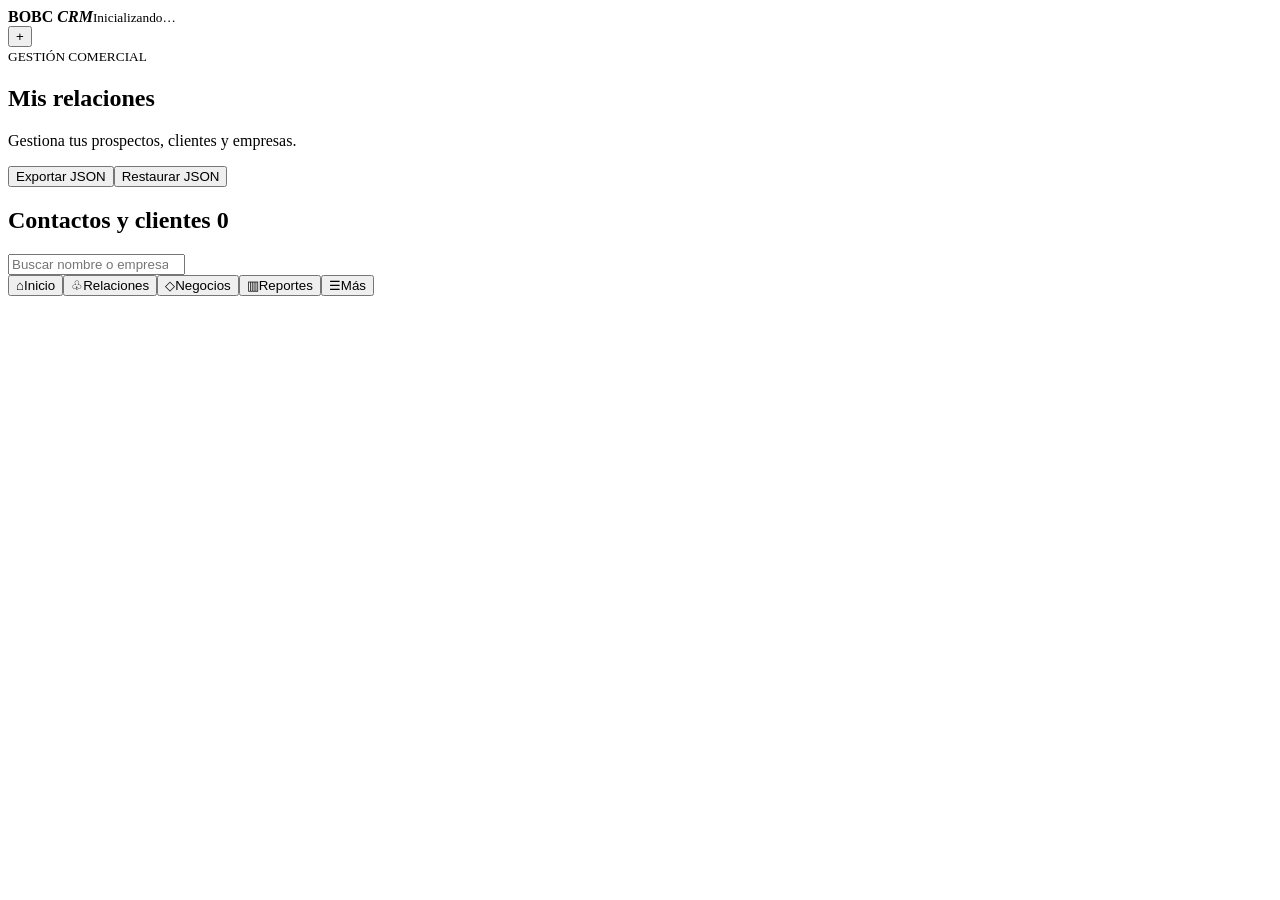
==== docs/bobc-crm/index.html @ 78365a8c "Publicar BOBC CRM web en GitHub Pages: index.html" ====
<!doctype html><html lang="es"><head><meta charset="utf-8"><meta name="viewport" content="width=device-width,initial-scale=1,viewport-fit=cover"><meta name="theme-color" content="#173B61"><title>BOBC CRM Web</title><link rel="stylesheet" href="./css/theme.css"></head><body><div class="app"><header><div><strong class="brand">BOBC <em>CRM</em></strong><small id="status">Inicializando…</small></div><button id="new" class="add" aria-label="Nuevo cliente">+</button></header><main><section class="hero"><small>GESTIÓN COMERCIAL</small><h1>Mis relaciones</h1><p>Gestiona tus prospectos, clientes y empresas.</p><div class="actions"><button id="backup">Exportar JSON</button><button id="import">Restaurar JSON</button><input type="file" id="file" accept="application/json,.json" hidden></div></section><section id="relPanel"><div class="list-head"><h2>Contactos y clientes <span id="count">0</span></h2></div><input id="search" type="search" placeholder="Buscar nombre o empresa…" aria-label="Buscar"><div id="records"></div></section><section id="placeholder" hidden><h2 id="placeholderTitle">Módulo</h2><p>El modelo de datos está preparado. Esta pantalla se agregará en una siguiente fase.</p></section></main><nav aria-label="Navegación"><button data-tab="inicio">⌂<span>Inicio</span></button><button data-tab="relaciones" class="active">♧<span>Relaciones</span></button><button data-tab="comercial">◇<span>Negocios</span></button><button data-tab="reportes">▥<span>Reportes</span></button><button data-tab="mas">☰<span>Más</span></button></nav></div><dialog id="dialog"><form id="form"><h2>Nuevo registro</h2><label>Nombre o empresa<input id="personName" required maxlength="200"></label><label>Tipo<select id="personType"><option value="PERSON">Persona</option><option value="ORGANIZATION">Empresa</option></select></label><label>Estado<select id="personStage"><option value="LEAD">Prospecto</option><option value="CUSTOMER">Cliente</option></select></label><div class="dialog-actions"><button type="button" id="cancel">Cancelar</button><button class="primary">Guardar</button></div></form></dialog><div id="notice" role="status" aria-live="polite"></div><script type="module" src="./js/app.js"></script></body></html>
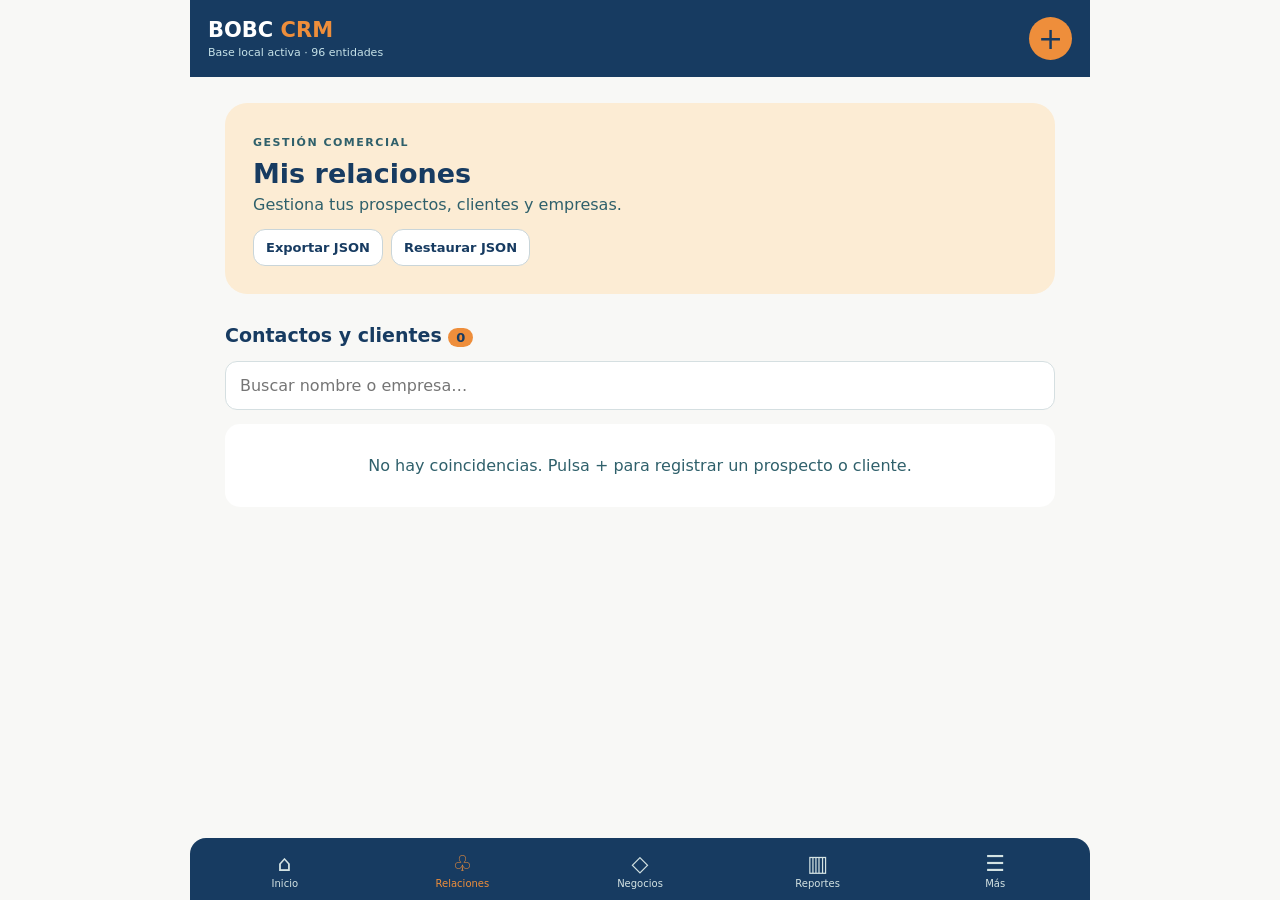
==== commit 309278c9: "BOBC CRM v0.4: montar interfaz de módulos" ====
--- a/docs/bobc-crm/index.html
+++ b/docs/bobc-crm/index.html
@@ -1 +1 @@
-<!doctype html><html lang="es"><head><meta charset="utf-8"><meta name="viewport" content="width=device-width,initial-scale=1,viewport-fit=cover"><meta name="theme-color" content="#173B61"><title>BOBC CRM Web</title><link rel="stylesheet" href="./css/theme.css"></head><body><div class="app"><header><div><strong class="brand">BOBC <em>CRM</em></strong><small id="status">Inicializando…</small></div><button id="new" class="add" aria-label="Nuevo cliente">+</button></header><main><section class="hero"><small>GESTIÓN COMERCIAL</small><h1>Mis relaciones</h1><p>Gestiona tus prospectos, clientes y empresas.</p><div class="actions"><button id="backup">Exportar JSON</button><button id="import">Restaurar JSON</button><input type="file" id="file" accept="application/json,.json" hidden></div></section><section id="relPanel"><div class="list-head"><h2>Contactos y clientes <span id="count">0</span></h2></div><input id="search" type="search" placeholder="Buscar nombre o empresa…" aria-label="Buscar"><div id="records"></div></section><section id="placeholder" hidden><h2 id="placeholderTitle">Módulo</h2><p>El modelo de datos está preparado. Esta pantalla se agregará en una siguiente fase.</p></section></main><nav aria-label="Navegación"><button data-tab="inicio">⌂<span>Inicio</span></button><button data-tab="relaciones" class="active">♧<span>Relaciones</span></button><button data-tab="comercial">◇<span>Negocios</span></button><button data-tab="reportes">▥<span>Reportes</span></button><button data-tab="mas">☰<span>Más</span></button></nav></div><dialog id="dialog"><form id="form"><h2>Nuevo registro</h2><label>Nombre o empresa<input id="personName" required maxlength="200"></label><label>Tipo<select id="personType"><option value="PERSON">Persona</option><option value="ORGANIZATION">Empresa</option></select></label><label>Estado<select id="personStage"><option value="LEAD">Prospecto</option><option value="CUSTOMER">Cliente</option></select></label><div class="dialog-actions"><button type="button" id="cancel">Cancelar</button><button class="primary">Guardar</button></div></form></dialog><div id="notice" role="status" aria-live="polite"></div><script type="module" src="./js/app.js"></script></body></html>+<!doctype html><html lang="es"><head><meta charset="utf-8"><meta name="viewport" content="width=device-width,initial-scale=1,viewport-fit=cover"><meta name="theme-color" content="#173B61"><title>BOBC CRM Web</title><link rel="stylesheet" href="./css/theme.css"></head><body><div class="app"><header><div><strong class="brand">BOBC <em>CRM</em></strong><small id="status">Inicializando…</small></div><button id="new" class="add" aria-label="Nuevo cliente">+</button></header><main><section class="hero"><small>GESTIÓN COMERCIAL</small><h1>Mis relaciones</h1><p>Gestiona tus prospectos, clientes y empresas.</p><div class="actions"><button id="backup">Exportar JSON</button><button id="import">Restaurar JSON</button><input type="file" id="file" accept="application/json,.json" hidden></div></section><section id="relPanel"><div class="list-head"><h2>Contactos y clientes <span id="count">0</span></h2></div><input id="search" type="search" placeholder="Buscar nombre o empresa…" aria-label="Buscar"><div id="records"></div></section><section id="moduleRoot" hidden></section><section id="placeholder" hidden><h2 id="placeholderTitle">Módulo</h2><p>El modelo de datos está preparado. Esta pantalla se agregará en una siguiente fase.</p></section></main><nav aria-label="Navegación"><button data-tab="inicio">⌂<span>Inicio</span></button><button data-tab="relaciones" class="active">♧<span>Relaciones</span></button><button data-tab="comercial">◇<span>Negocios</span></button><button data-tab="reportes">▥<span>Reportes</span></button><button data-tab="mas">☰<span>Más</span></button></nav></div><dialog id="dialog"><form id="form"><h2>Nuevo registro</h2><label>Nombre o empresa<input id="personName" required maxlength="200"></label><label>Tipo<select id="personType"><option value="PERSON">Persona</option><option value="ORGANIZATION">Empresa</option></select></label><label>Estado<select id="personStage"><option value="LEAD">Prospecto</option><option value="CUSTOMER">Cliente</option></select></label><div class="dialog-actions"><button type="button" id="cancel">Cancelar</button><button class="primary">Guardar</button></div></form></dialog><div id="notice" role="status" aria-live="polite"></div><script type="module" src="./js/app.js"></script></body></html>
--- a/docs/bobc-crm/css/theme.css
+++ b/docs/bobc-crm/css/theme.css
@@ -0,0 +1 @@
+:root{--denim:#173B61;--turq:#2F606B;--blue:#7D959E;--orange:#EE8E3B;--pure:#FCECD4;--bg:#f8f8f6;font-family:system-ui,-apple-system,Segoe UI,sans-serif;color:var(--denim)}*{box-sizing:border-box}body{margin:0;background:var(--bg)}button,input,select{font:inherit}button{cursor:pointer}.app{max-width:900px;min-height:100dvh;margin:auto}header{position:sticky;top:0;z-index:2;padding:17px 18px;display:flex;justify-content:space-between;align-items:center;background:var(--denim);color:white}header small{display:block;font-size:11px;color:#c6e2e8;margin-top:4px}.brand{font-size:21px;font-weight:850}.brand em{font-style:normal;color:var(--orange)}.add{border:0;border-radius:50%;background:var(--orange);color:var(--denim);height:43px;width:43px;font-size:30px}main{padding:18px 16px 115px}.hero{background:var(--pure);border-radius:22px;padding:21px;margin-bottom:22px}.hero small{font-size:11px;letter-spacing:1.5px;color:var(--turq);font-weight:700}h1{font-size:27px;margin:8px 0 3px}p{color:var(--turq);margin:6px 0 15px}.actions{display:flex;gap:8px;flex-wrap:wrap}.actions button,.dialog-actions button{border:1px solid #c9d5d9;background:white;color:var(--denim);border-radius:12px;padding:10px 12px;font-size:13px;font-weight:650}.list-head{display:flex;justify-content:space-between;align-items:center}h2{font-size:19px;margin:8px 0 15px}h2 span{background:var(--orange);padding:2px 8px;border-radius:30px;font-size:13px}#search{width:100%;padding:14px;border:1px solid #d5dfe1;border-radius:12px;background:white;margin-bottom:14px}.record{display:flex;gap:12px;align-items:center;justify-content:space-between;border:1px solid #e6e7e7;background:#fff;border-radius:14px;padding:16px;margin-bottom:9px;box-shadow:0 2px 7px #173b6108}.record b{font-size:15px}.record small{display:block;color:var(--turq);margin-top:5px}.mini{background:var(--pure);color:var(--denim);border:0;border-radius:9px;padding:8px 11px;font-size:12px}.empty{text-align:center;color:var(--turq);padding:32px 10px;background:white;border-radius:15px}nav{position:fixed;bottom:0;left:50%;transform:translateX(-50%);width:min(900px,100%);background:var(--denim);display:grid;grid-template-columns:repeat(5,1fr);padding:12px 6px calc(10px + env(safe-area-inset-bottom));border-radius:16px 16px 0 0;z-index:2}nav button{border:0;background:none;color:#d4e3e3;font-size:22px;display:grid;gap:2px;justify-items:center}nav span{font-size:10px}nav button.active{color:var(--orange)}dialog{border:0;border-radius:20px;padding:23px;width:min(440px,calc(100% - 28px));box-shadow:0 18px 90px #172a46aa}dialog::backdrop{background:#102a4266}form label{display:block;margin:14px 0;font-weight:600;font-size:13px}form input,form select{display:block;width:100%;padding:12px;border:1px solid #cad5d7;border-radius:9px;margin-top:6px}.dialog-actions{display:flex;justify-content:end;gap:9px}.dialog-actions .primary{background:var(--orange);border-color:var(--orange)}#notice:not(:empty){position:fixed;left:10%;right:10%;bottom:90px;z-index:9;background:var(--turq);color:white;padding:12px;border-radius:12px;text-align:center}@media(min-width:700px){main{padding:26px 35px 120px}.hero{padding:28px}}
